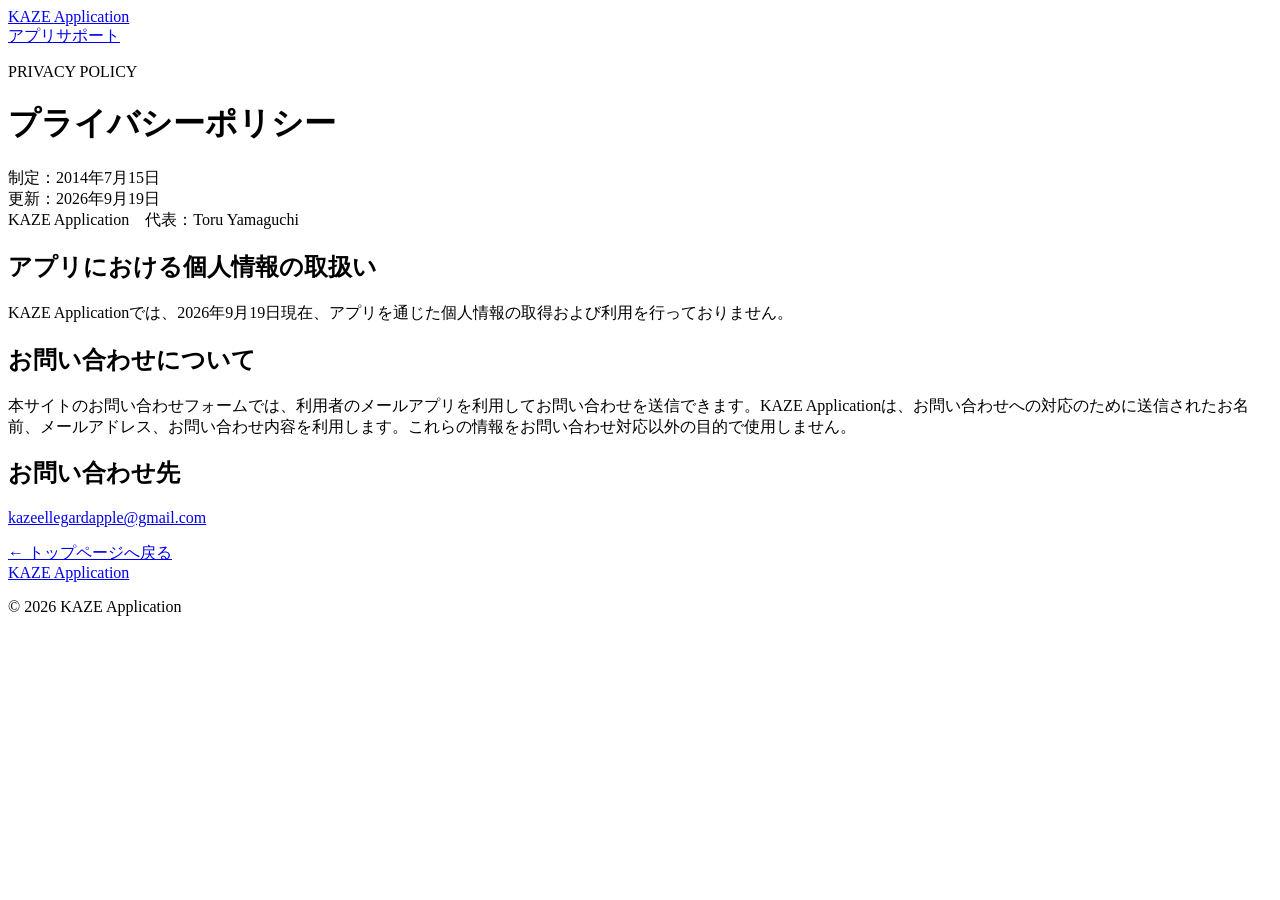
==== public/policy/index.html @ f1e6daed "Add KAZE Application support site for Cloudflare Pages Static site with app list, news, contact form" ====
<!doctype html>
<html lang="ja"><head><meta charset="utf-8"><meta name="viewport" content="width=device-width, initial-scale=1"><meta name="description" content="KAZE Application プライバシーポリシー"><link rel="icon" href="/favicon.svg" type="image/svg+xml"><title>プライバシーポリシー | KAZE Application</title><link rel="stylesheet" href="/assets/style.css"></head><body>
<header class="site-header"><a class="brand" href="/">KAZE <span>Application</span></a><nav class="site-nav policy-nav" aria-label="メインメニュー"><a href="/#apps">アプリ</a><a href="/#support">サポート</a></nav></header>
<main class="policy-page"><p class="eyebrow">PRIVACY POLICY</p><h1>プライバシーポリシー</h1><p class="policy-meta">制定：2014年7月15日<br>更新：2026年9月19日<br>KAZE Application　代表：Toru Yamaguchi</p><section><h2>アプリにおける個人情報の取扱い</h2><p>KAZE Applicationでは、2026年9月19日現在、アプリを通じた個人情報の取得および利用を行っておりません。</p></section><section><h2>お問い合わせについて</h2><p>本サイトのお問い合わせフォームでは、利用者のメールアプリを利用してお問い合わせを送信できます。KAZE Applicationは、お問い合わせへの対応のために送信されたお名前、メールアドレス、お問い合わせ内容を利用します。これらの情報をお問い合わせ対応以外の目的で使用しません。</p></section><section><h2>お問い合わせ先</h2><p><a href="mailto:kazeellegardapple@gmail.com">kazeellegardapple@gmail.com</a></p></section><a class="text-link back-link" href="/">← トップページへ戻る</a></main>
<footer class="site-footer"><a class="brand" href="/">KAZE <span>Application</span></a><p>© 2026 KAZE Application</p></footer></body></html>
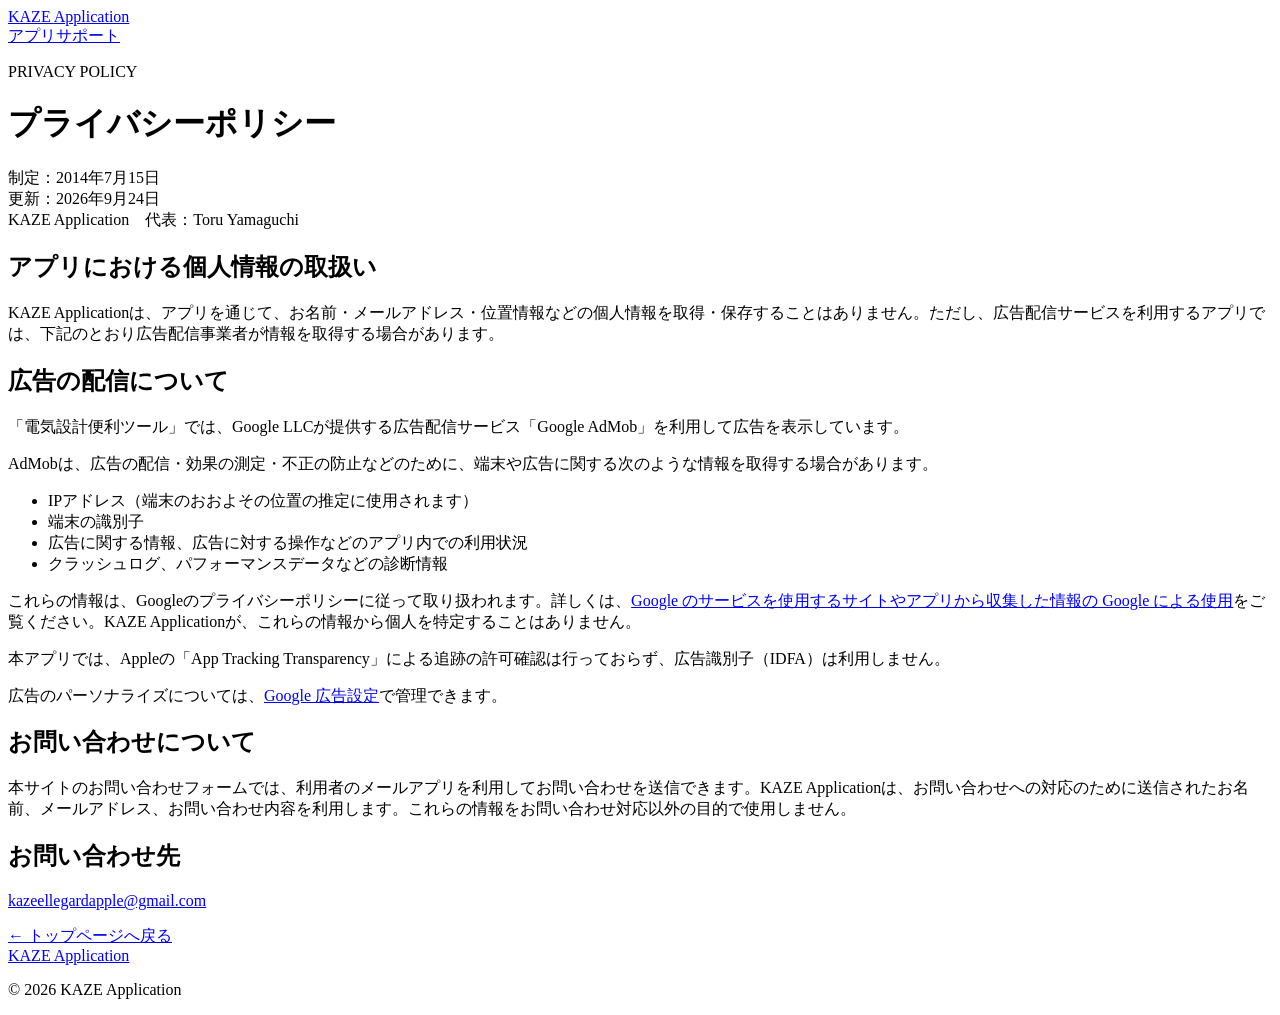
==== commit 3d1ba86c: "Update privacy policy for AdMob ad delivery (draft for review) Co-Authored-By: Claude Sonnet 5 <nore" ====
--- a/public/policy/index.html
+++ b/public/policy/index.html
@@ -1,5 +1,5 @@
 <!doctype html>
 <html lang="ja"><head><meta charset="utf-8"><meta name="viewport" content="width=device-width, initial-scale=1"><meta name="description" content="KAZE Application プライバシーポリシー"><link rel="icon" href="/favicon.svg" type="image/svg+xml"><title>プライバシーポリシー | KAZE Application</title><link rel="stylesheet" href="/assets/style.css"></head><body>
 <header class="site-header"><a class="brand" href="/">KAZE <span>Application</span></a><nav class="site-nav policy-nav" aria-label="メインメニュー"><a href="/#apps">アプリ</a><a href="/#support">サポート</a></nav></header>
-<main class="policy-page"><p class="eyebrow">PRIVACY POLICY</p><h1>プライバシーポリシー</h1><p class="policy-meta">制定：2014年7月15日<br>更新：2026年9月19日<br>KAZE Application　代表：Toru Yamaguchi</p><section><h2>アプリにおける個人情報の取扱い</h2><p>KAZE Applicationでは、2026年9月19日現在、アプリを通じた個人情報の取得および利用を行っておりません。</p></section><section><h2>お問い合わせについて</h2><p>本サイトのお問い合わせフォームでは、利用者のメールアプリを利用してお問い合わせを送信できます。KAZE Applicationは、お問い合わせへの対応のために送信されたお名前、メールアドレス、お問い合わせ内容を利用します。これらの情報をお問い合わせ対応以外の目的で使用しません。</p></section><section><h2>お問い合わせ先</h2><p><a href="mailto:kazeellegardapple@gmail.com">kazeellegardapple@gmail.com</a></p></section><a class="text-link back-link" href="/">← トップページへ戻る</a></main>
+<main class="policy-page"><p class="eyebrow">PRIVACY POLICY</p><h1>プライバシーポリシー</h1><p class="policy-meta">制定：2014年7月15日<br>更新：2026年9月24日<br>KAZE Application　代表：Toru Yamaguchi</p><section><h2>アプリにおける個人情報の取扱い</h2><p>KAZE Applicationは、アプリを通じて、お名前・メールアドレス・位置情報などの個人情報を取得・保存することはありません。ただし、広告配信サービスを利用するアプリでは、下記のとおり広告配信事業者が情報を取得する場合があります。</p></section><section><h2>広告の配信について</h2><p>「電気設計便利ツール」では、Google LLCが提供する広告配信サービス「Google AdMob」を利用して広告を表示しています。</p><p>AdMobは、広告の配信・効果の測定・不正の防止などのために、端末や広告に関する次のような情報を取得する場合があります。</p><ul><li>IPアドレス（端末のおおよその位置の推定に使用されます）</li><li>端末の識別子</li><li>広告に関する情報、広告に対する操作などのアプリ内での利用状況</li><li>クラッシュログ、パフォーマンスデータなどの診断情報</li></ul><p>これらの情報は、Googleのプライバシーポリシーに従って取り扱われます。詳しくは、<a class="inline-link" href="https://policies.google.com/technologies/partner-sites?hl=ja" target="_blank" rel="noopener noreferrer">Google のサービスを使用するサイトやアプリから収集した情報の Google による使用</a>をご覧ください。KAZE Applicationが、これらの情報から個人を特定することはありません。</p><p>本アプリでは、Appleの「App Tracking Transparency」による追跡の許可確認は行っておらず、広告識別子（IDFA）は利用しません。</p><p>広告のパーソナライズについては、<a class="inline-link" href="https://adssettings.google.com/" target="_blank" rel="noopener noreferrer">Google 広告設定</a>で管理できます。</p></section><section><h2>お問い合わせについて</h2><p>本サイトのお問い合わせフォームでは、利用者のメールアプリを利用してお問い合わせを送信できます。KAZE Applicationは、お問い合わせへの対応のために送信されたお名前、メールアドレス、お問い合わせ内容を利用します。これらの情報をお問い合わせ対応以外の目的で使用しません。</p></section><section><h2>お問い合わせ先</h2><p><a href="mailto:kazeellegardapple@gmail.com">kazeellegardapple@gmail.com</a></p></section><a class="text-link back-link" href="/">← トップページへ戻る</a></main>
 <footer class="site-footer"><a class="brand" href="/">KAZE <span>Application</span></a><p>© 2026 KAZE Application</p></footer></body></html>
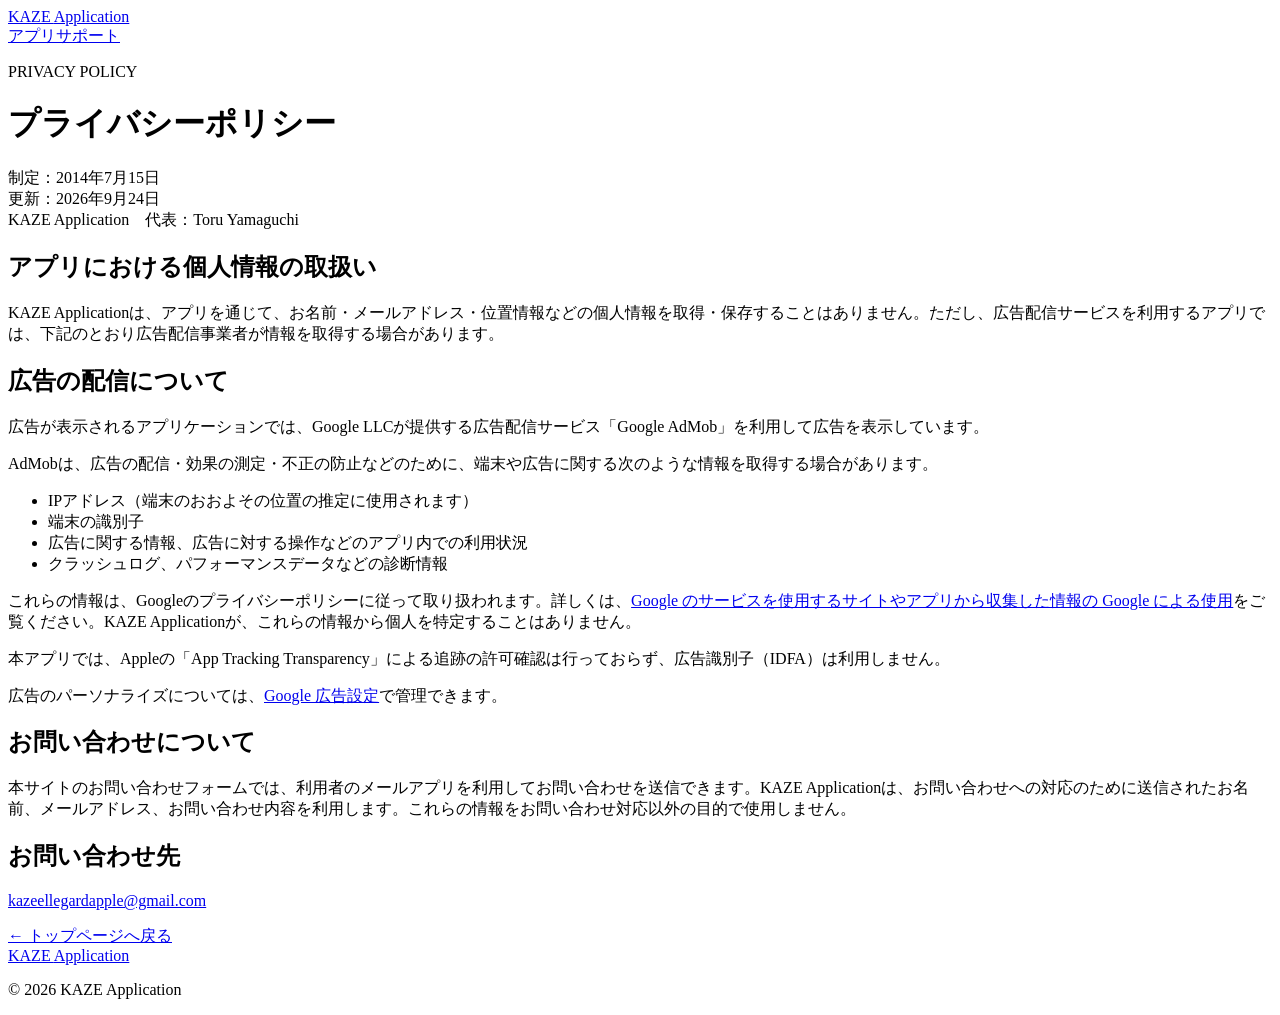
==== commit d935f328: "Generalize ad disclosure wording in privacy policy Co-Authored-By: Claude Sonnet 5 <noreply@anthropi" ====
--- a/public/policy/index.html
+++ b/public/policy/index.html
@@ -1,5 +1,5 @@
 <!doctype html>
 <html lang="ja"><head><meta charset="utf-8"><meta name="viewport" content="width=device-width, initial-scale=1"><meta name="description" content="KAZE Application プライバシーポリシー"><link rel="icon" href="/favicon.svg" type="image/svg+xml"><title>プライバシーポリシー | KAZE Application</title><link rel="stylesheet" href="/assets/style.css"></head><body>
 <header class="site-header"><a class="brand" href="/">KAZE <span>Application</span></a><nav class="site-nav policy-nav" aria-label="メインメニュー"><a href="/#apps">アプリ</a><a href="/#support">サポート</a></nav></header>
-<main class="policy-page"><p class="eyebrow">PRIVACY POLICY</p><h1>プライバシーポリシー</h1><p class="policy-meta">制定：2014年7月15日<br>更新：2026年9月24日<br>KAZE Application　代表：Toru Yamaguchi</p><section><h2>アプリにおける個人情報の取扱い</h2><p>KAZE Applicationは、アプリを通じて、お名前・メールアドレス・位置情報などの個人情報を取得・保存することはありません。ただし、広告配信サービスを利用するアプリでは、下記のとおり広告配信事業者が情報を取得する場合があります。</p></section><section><h2>広告の配信について</h2><p>「電気設計便利ツール」では、Google LLCが提供する広告配信サービス「Google AdMob」を利用して広告を表示しています。</p><p>AdMobは、広告の配信・効果の測定・不正の防止などのために、端末や広告に関する次のような情報を取得する場合があります。</p><ul><li>IPアドレス（端末のおおよその位置の推定に使用されます）</li><li>端末の識別子</li><li>広告に関する情報、広告に対する操作などのアプリ内での利用状況</li><li>クラッシュログ、パフォーマンスデータなどの診断情報</li></ul><p>これらの情報は、Googleのプライバシーポリシーに従って取り扱われます。詳しくは、<a class="inline-link" href="https://policies.google.com/technologies/partner-sites?hl=ja" target="_blank" rel="noopener noreferrer">Google のサービスを使用するサイトやアプリから収集した情報の Google による使用</a>をご覧ください。KAZE Applicationが、これらの情報から個人を特定することはありません。</p><p>本アプリでは、Appleの「App Tracking Transparency」による追跡の許可確認は行っておらず、広告識別子（IDFA）は利用しません。</p><p>広告のパーソナライズについては、<a class="inline-link" href="https://adssettings.google.com/" target="_blank" rel="noopener noreferrer">Google 広告設定</a>で管理できます。</p></section><section><h2>お問い合わせについて</h2><p>本サイトのお問い合わせフォームでは、利用者のメールアプリを利用してお問い合わせを送信できます。KAZE Applicationは、お問い合わせへの対応のために送信されたお名前、メールアドレス、お問い合わせ内容を利用します。これらの情報をお問い合わせ対応以外の目的で使用しません。</p></section><section><h2>お問い合わせ先</h2><p><a href="mailto:kazeellegardapple@gmail.com">kazeellegardapple@gmail.com</a></p></section><a class="text-link back-link" href="/">← トップページへ戻る</a></main>
+<main class="policy-page"><p class="eyebrow">PRIVACY POLICY</p><h1>プライバシーポリシー</h1><p class="policy-meta">制定：2014年7月15日<br>更新：2026年9月24日<br>KAZE Application　代表：Toru Yamaguchi</p><section><h2>アプリにおける個人情報の取扱い</h2><p>KAZE Applicationは、アプリを通じて、お名前・メールアドレス・位置情報などの個人情報を取得・保存することはありません。ただし、広告配信サービスを利用するアプリでは、下記のとおり広告配信事業者が情報を取得する場合があります。</p></section><section><h2>広告の配信について</h2><p>広告が表示されるアプリケーションでは、Google LLCが提供する広告配信サービス「Google AdMob」を利用して広告を表示しています。</p><p>AdMobは、広告の配信・効果の測定・不正の防止などのために、端末や広告に関する次のような情報を取得する場合があります。</p><ul><li>IPアドレス（端末のおおよその位置の推定に使用されます）</li><li>端末の識別子</li><li>広告に関する情報、広告に対する操作などのアプリ内での利用状況</li><li>クラッシュログ、パフォーマンスデータなどの診断情報</li></ul><p>これらの情報は、Googleのプライバシーポリシーに従って取り扱われます。詳しくは、<a class="inline-link" href="https://policies.google.com/technologies/partner-sites?hl=ja" target="_blank" rel="noopener noreferrer">Google のサービスを使用するサイトやアプリから収集した情報の Google による使用</a>をご覧ください。KAZE Applicationが、これらの情報から個人を特定することはありません。</p><p>本アプリでは、Appleの「App Tracking Transparency」による追跡の許可確認は行っておらず、広告識別子（IDFA）は利用しません。</p><p>広告のパーソナライズについては、<a class="inline-link" href="https://adssettings.google.com/" target="_blank" rel="noopener noreferrer">Google 広告設定</a>で管理できます。</p></section><section><h2>お問い合わせについて</h2><p>本サイトのお問い合わせフォームでは、利用者のメールアプリを利用してお問い合わせを送信できます。KAZE Applicationは、お問い合わせへの対応のために送信されたお名前、メールアドレス、お問い合わせ内容を利用します。これらの情報をお問い合わせ対応以外の目的で使用しません。</p></section><section><h2>お問い合わせ先</h2><p><a href="mailto:kazeellegardapple@gmail.com">kazeellegardapple@gmail.com</a></p></section><a class="text-link back-link" href="/">← トップページへ戻る</a></main>
 <footer class="site-footer"><a class="brand" href="/">KAZE <span>Application</span></a><p>© 2026 KAZE Application</p></footer></body></html>
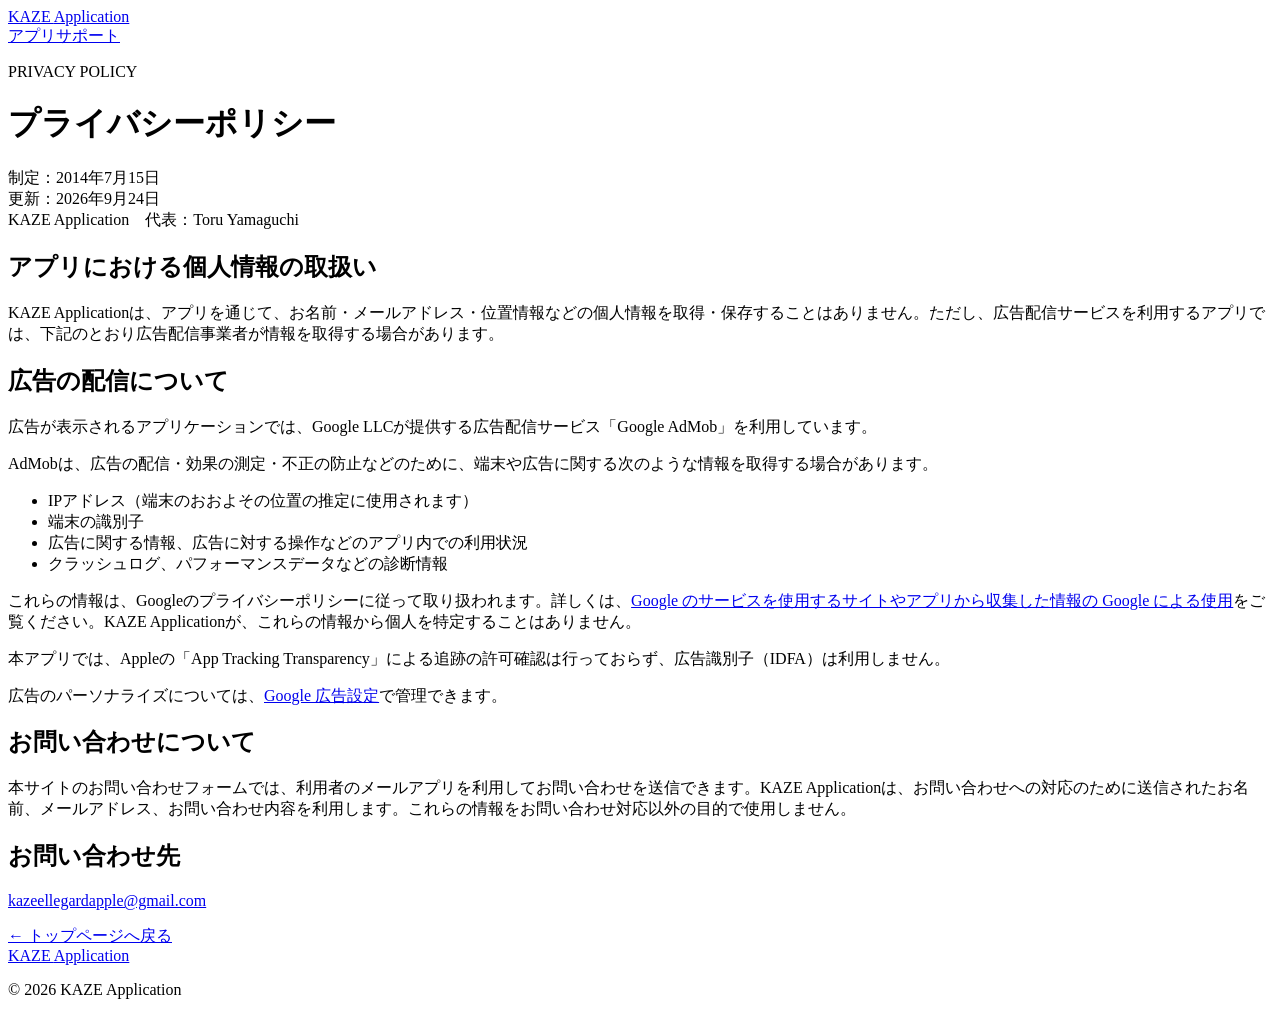
==== commit 2e142246: "Simplify ad disclosure sentence in privacy policy Co-Authored-By: Claude Sonnet 5 <noreply@anthropic" ====
--- a/public/policy/index.html
+++ b/public/policy/index.html
@@ -1,5 +1,5 @@
 <!doctype html>
 <html lang="ja"><head><meta charset="utf-8"><meta name="viewport" content="width=device-width, initial-scale=1"><meta name="description" content="KAZE Application プライバシーポリシー"><link rel="icon" href="/favicon.svg" type="image/svg+xml"><title>プライバシーポリシー | KAZE Application</title><link rel="stylesheet" href="/assets/style.css"></head><body>
 <header class="site-header"><a class="brand" href="/">KAZE <span>Application</span></a><nav class="site-nav policy-nav" aria-label="メインメニュー"><a href="/#apps">アプリ</a><a href="/#support">サポート</a></nav></header>
-<main class="policy-page"><p class="eyebrow">PRIVACY POLICY</p><h1>プライバシーポリシー</h1><p class="policy-meta">制定：2014年7月15日<br>更新：2026年9月24日<br>KAZE Application　代表：Toru Yamaguchi</p><section><h2>アプリにおける個人情報の取扱い</h2><p>KAZE Applicationは、アプリを通じて、お名前・メールアドレス・位置情報などの個人情報を取得・保存することはありません。ただし、広告配信サービスを利用するアプリでは、下記のとおり広告配信事業者が情報を取得する場合があります。</p></section><section><h2>広告の配信について</h2><p>広告が表示されるアプリケーションでは、Google LLCが提供する広告配信サービス「Google AdMob」を利用して広告を表示しています。</p><p>AdMobは、広告の配信・効果の測定・不正の防止などのために、端末や広告に関する次のような情報を取得する場合があります。</p><ul><li>IPアドレス（端末のおおよその位置の推定に使用されます）</li><li>端末の識別子</li><li>広告に関する情報、広告に対する操作などのアプリ内での利用状況</li><li>クラッシュログ、パフォーマンスデータなどの診断情報</li></ul><p>これらの情報は、Googleのプライバシーポリシーに従って取り扱われます。詳しくは、<a class="inline-link" href="https://policies.google.com/technologies/partner-sites?hl=ja" target="_blank" rel="noopener noreferrer">Google のサービスを使用するサイトやアプリから収集した情報の Google による使用</a>をご覧ください。KAZE Applicationが、これらの情報から個人を特定することはありません。</p><p>本アプリでは、Appleの「App Tracking Transparency」による追跡の許可確認は行っておらず、広告識別子（IDFA）は利用しません。</p><p>広告のパーソナライズについては、<a class="inline-link" href="https://adssettings.google.com/" target="_blank" rel="noopener noreferrer">Google 広告設定</a>で管理できます。</p></section><section><h2>お問い合わせについて</h2><p>本サイトのお問い合わせフォームでは、利用者のメールアプリを利用してお問い合わせを送信できます。KAZE Applicationは、お問い合わせへの対応のために送信されたお名前、メールアドレス、お問い合わせ内容を利用します。これらの情報をお問い合わせ対応以外の目的で使用しません。</p></section><section><h2>お問い合わせ先</h2><p><a href="mailto:kazeellegardapple@gmail.com">kazeellegardapple@gmail.com</a></p></section><a class="text-link back-link" href="/">← トップページへ戻る</a></main>
+<main class="policy-page"><p class="eyebrow">PRIVACY POLICY</p><h1>プライバシーポリシー</h1><p class="policy-meta">制定：2014年7月15日<br>更新：2026年9月24日<br>KAZE Application　代表：Toru Yamaguchi</p><section><h2>アプリにおける個人情報の取扱い</h2><p>KAZE Applicationは、アプリを通じて、お名前・メールアドレス・位置情報などの個人情報を取得・保存することはありません。ただし、広告配信サービスを利用するアプリでは、下記のとおり広告配信事業者が情報を取得する場合があります。</p></section><section><h2>広告の配信について</h2><p>広告が表示されるアプリケーションでは、Google LLCが提供する広告配信サービス「Google AdMob」を利用しています。</p><p>AdMobは、広告の配信・効果の測定・不正の防止などのために、端末や広告に関する次のような情報を取得する場合があります。</p><ul><li>IPアドレス（端末のおおよその位置の推定に使用されます）</li><li>端末の識別子</li><li>広告に関する情報、広告に対する操作などのアプリ内での利用状況</li><li>クラッシュログ、パフォーマンスデータなどの診断情報</li></ul><p>これらの情報は、Googleのプライバシーポリシーに従って取り扱われます。詳しくは、<a class="inline-link" href="https://policies.google.com/technologies/partner-sites?hl=ja" target="_blank" rel="noopener noreferrer">Google のサービスを使用するサイトやアプリから収集した情報の Google による使用</a>をご覧ください。KAZE Applicationが、これらの情報から個人を特定することはありません。</p><p>本アプリでは、Appleの「App Tracking Transparency」による追跡の許可確認は行っておらず、広告識別子（IDFA）は利用しません。</p><p>広告のパーソナライズについては、<a class="inline-link" href="https://adssettings.google.com/" target="_blank" rel="noopener noreferrer">Google 広告設定</a>で管理できます。</p></section><section><h2>お問い合わせについて</h2><p>本サイトのお問い合わせフォームでは、利用者のメールアプリを利用してお問い合わせを送信できます。KAZE Applicationは、お問い合わせへの対応のために送信されたお名前、メールアドレス、お問い合わせ内容を利用します。これらの情報をお問い合わせ対応以外の目的で使用しません。</p></section><section><h2>お問い合わせ先</h2><p><a href="mailto:kazeellegardapple@gmail.com">kazeellegardapple@gmail.com</a></p></section><a class="text-link back-link" href="/">← トップページへ戻る</a></main>
 <footer class="site-footer"><a class="brand" href="/">KAZE <span>Application</span></a><p>© 2026 KAZE Application</p></footer></body></html>
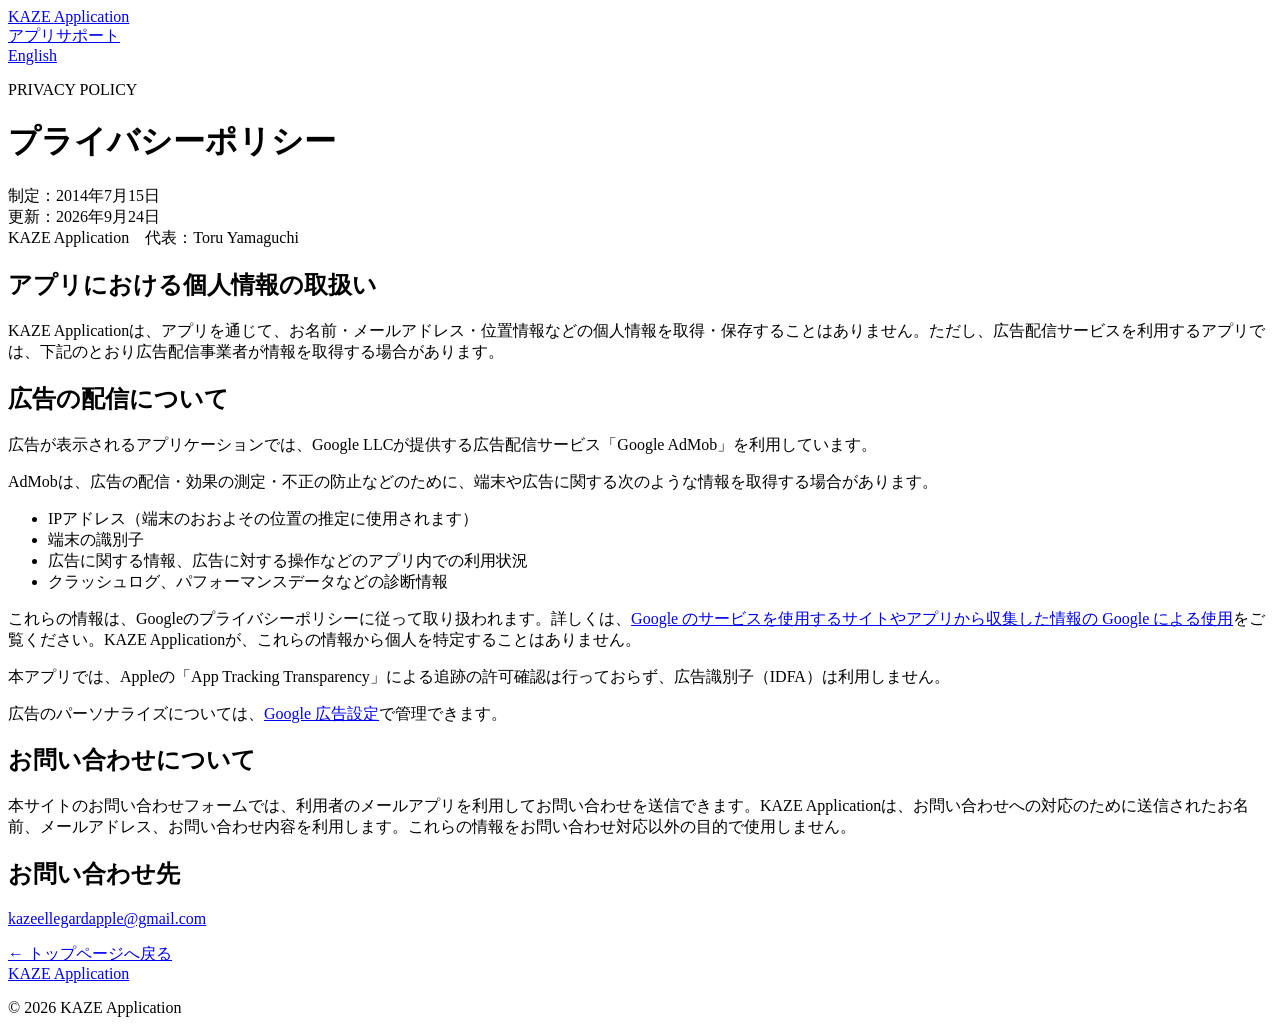
==== commit 038c0b78: "Add English site (/en/) and language switcher Co-Authored-By: Claude Sonnet 5 <noreply@anthropic.com" ====
--- a/public/policy/index.html
+++ b/public/policy/index.html
@@ -1,5 +1,6 @@
 <!doctype html>
-<html lang="ja"><head><meta charset="utf-8"><meta name="viewport" content="width=device-width, initial-scale=1"><meta name="description" content="KAZE Application プライバシーポリシー"><link rel="icon" href="/favicon.svg" type="image/svg+xml"><title>プライバシーポリシー | KAZE Application</title><link rel="stylesheet" href="/assets/style.css"></head><body>
-<header class="site-header"><a class="brand" href="/">KAZE <span>Application</span></a><nav class="site-nav policy-nav" aria-label="メインメニュー"><a href="/#apps">アプリ</a><a href="/#support">サポート</a></nav></header>
+<html lang="ja"><head><meta charset="utf-8"><meta name="viewport" content="width=device-width, initial-scale=1"><meta name="description" content="KAZE Application プライバシーポリシー"><link rel="alternate" hreflang="ja" href="https://kaze-application.kazeellegard.workers.dev/policy/"><link rel="alternate" hreflang="en" href="https://kaze-application.kazeellegard.workers.dev/en/policy/"><link rel="alternate" hreflang="x-default" href="https://kaze-application.kazeellegard.workers.dev/policy/">
+  <link rel="icon" href="/favicon.svg" type="image/svg+xml"><title>プライバシーポリシー | KAZE Application</title><link rel="stylesheet" href="/assets/style.css"></head><body>
+<header class="site-header"><a class="brand" href="/">KAZE <span>Application</span></a><nav class="site-nav policy-nav" aria-label="メインメニュー"><a href="/#apps">アプリ</a><a href="/#support">サポート</a></nav><a class="lang-switch" href="/en/policy/" hreflang="en" lang="en" aria-label="Switch to English">English</a></header>
 <main class="policy-page"><p class="eyebrow">PRIVACY POLICY</p><h1>プライバシーポリシー</h1><p class="policy-meta">制定：2014年7月15日<br>更新：2026年9月24日<br>KAZE Application　代表：Toru Yamaguchi</p><section><h2>アプリにおける個人情報の取扱い</h2><p>KAZE Applicationは、アプリを通じて、お名前・メールアドレス・位置情報などの個人情報を取得・保存することはありません。ただし、広告配信サービスを利用するアプリでは、下記のとおり広告配信事業者が情報を取得する場合があります。</p></section><section><h2>広告の配信について</h2><p>広告が表示されるアプリケーションでは、Google LLCが提供する広告配信サービス「Google AdMob」を利用しています。</p><p>AdMobは、広告の配信・効果の測定・不正の防止などのために、端末や広告に関する次のような情報を取得する場合があります。</p><ul><li>IPアドレス（端末のおおよその位置の推定に使用されます）</li><li>端末の識別子</li><li>広告に関する情報、広告に対する操作などのアプリ内での利用状況</li><li>クラッシュログ、パフォーマンスデータなどの診断情報</li></ul><p>これらの情報は、Googleのプライバシーポリシーに従って取り扱われます。詳しくは、<a class="inline-link" href="https://policies.google.com/technologies/partner-sites?hl=ja" target="_blank" rel="noopener noreferrer">Google のサービスを使用するサイトやアプリから収集した情報の Google による使用</a>をご覧ください。KAZE Applicationが、これらの情報から個人を特定することはありません。</p><p>本アプリでは、Appleの「App Tracking Transparency」による追跡の許可確認は行っておらず、広告識別子（IDFA）は利用しません。</p><p>広告のパーソナライズについては、<a class="inline-link" href="https://adssettings.google.com/" target="_blank" rel="noopener noreferrer">Google 広告設定</a>で管理できます。</p></section><section><h2>お問い合わせについて</h2><p>本サイトのお問い合わせフォームでは、利用者のメールアプリを利用してお問い合わせを送信できます。KAZE Applicationは、お問い合わせへの対応のために送信されたお名前、メールアドレス、お問い合わせ内容を利用します。これらの情報をお問い合わせ対応以外の目的で使用しません。</p></section><section><h2>お問い合わせ先</h2><p><a href="mailto:kazeellegardapple@gmail.com">kazeellegardapple@gmail.com</a></p></section><a class="text-link back-link" href="/">← トップページへ戻る</a></main>
 <footer class="site-footer"><a class="brand" href="/">KAZE <span>Application</span></a><p>© 2026 KAZE Application</p></footer></body></html>
